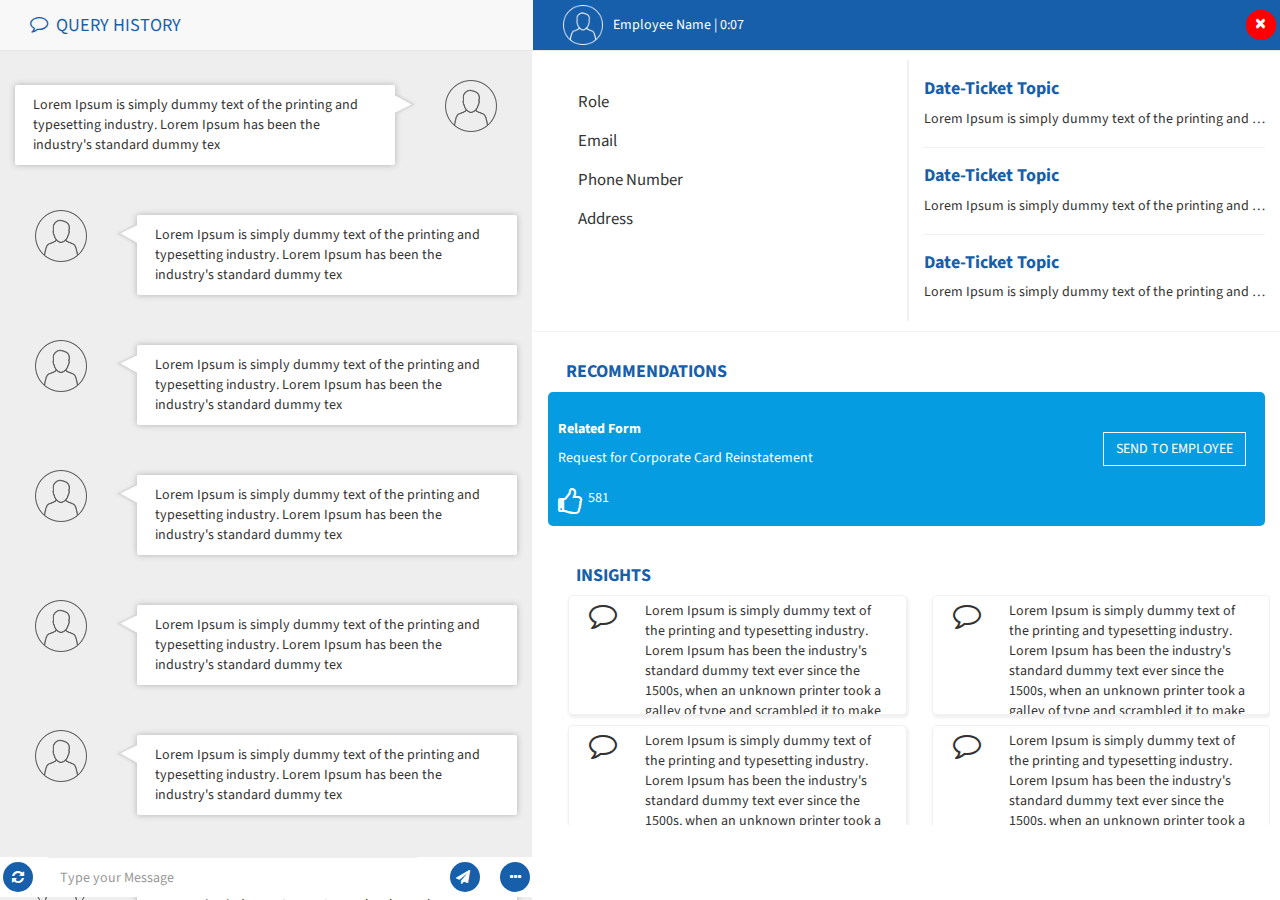
==== f1studioz/index.html @ 7c87649b "Update index.html" ====
<!DOCTYPE html>
<html>
<head>
    <title>f1studioz</title>
    <meta charset="utf-8">
    <meta name="viewport" content="width=device-width, initial-scale=1.0">
    <link rel="stylesheet" href="css/bootstrap.min.css">
    <link rel="stylesheet" href="css/main.css">
    <link href='https://fonts.googleapis.com/css?family=Source+Sans+Pro' rel='stylesheet' type='text/css'>
    <link rel="stylesheet" href="css/tooltipster.css">
    <link href="https://maxcdn.bootstrapcdn.com/font-awesome/4.2.0/css/font-awesome.min.css" rel="stylesheet" />
     <!--[if lt IE 9]>
        <script src="js/html5shiv.js"></script>
        <script src="js/respond.min.js"></script>
        <![endif]-->
    </head>
    <body>
        <header>
        <div class="container-fluid">
            <div class="row">
            <div class="recommendation-header"> 
                <nav class="navbar navbar-default navbar-fixed-top">
                    <div class="col-sm-5" id="chat-header">
                          <a class="navbar-brand" ><i class="fa fa-comment-o"></i> &nbsp; QUERY HISTORY</a>
                    </div>
                    <div class="col-sm-7 navbar-color">
                    <div class="navbar-header">
                        
                        <span class="sr-only">Toggle navigation</span>
                        <span class="close">&times;</span>
                    
                        <a class="navbar-brand" href='#'><img src='images/Drawing.png' class="img-responsive" alt=''>Employee Name | 0:07</a>
                    </div>
                     <div class="collapse navbar-collapse">
                    <ul class="nav navbar-nav navbar-right">
                        <li class="close">&times;</li>
                    </ul>
                    </div>
                    </div>    
                </nav>        
            </div>
            </div>
            </div> 
        </header>
        <section>
            <ul class="nav nav-tabs" id="nav">
                <li class="active"><a data-toggle="tab" href="#home">CHAT</a></li>
                <li><a data-toggle="tab" href="#menu1">RECOMMENDATION</a></li>
            </ul>

<div id='tabs' class="tab-content">
<div class="container-fluid">    
    <div class="row">
 <!-- ===================================================== CHAT SECTION ====================================================--> 

          <div id="home" class=" col-sm-5 tab-pane fade in active">
            <div class="row" id='chat'>
                <div class="col-xs-12">
                    <div class="row chat-bubble">
                    <div class="col-xs-8 col-sm-9 col-md-10">
                       <div class="bubble you">
Lorem Ipsum is simply dummy text of the printing and typesetting industry. Lorem Ipsum has been the industry's standard dummy tex</div>
                    </div>
                      <div class="col-xs-4 col-sm-3 col-md-2">
                        <img src="images/chat-user.png" class="img-responsive" alt=''>
                    </div>    
                    </div>    
                </div>
                <div class="col-xs-12">
                     <div class="row chat-bubble">
                      <div class="col-xs-4 col-sm-3 col-md-2">
                   <img src="images/chat-user.png" class="img-responsive" alt=''>
                    </div>     
                    <div class="col-xs-8 col-sm-9 col-md-10">
                        <div class="bubble me">Lorem Ipsum is simply dummy text of the printing and typesetting industry. Lorem Ipsum has been the industry's standard dummy tex</div>
                    </div>
                  
                    </div>
                </div>
                  <div class="col-xs-12">
                     <div class="row chat-bubble">
                      <div class="col-xs-4 col-sm-3 col-md-2">
                   <img src="images/chat-user.png" class="img-responsive" alt=''>
                    </div>     
                    <div class="col-xs-8 col-sm-9 col-md-10">
                        <div class="bubble me">Lorem Ipsum is simply dummy text of the printing and typesetting industry. Lorem Ipsum has been the industry's standard dummy tex</div>
                    </div>
                  
                    </div>
                </div>
                        <div class="col-xs-12">
                     <div class="row chat-bubble">
                      <div class="col-xs-4 col-sm-3 col-md-2">
                   <img src="images/chat-user.png" class="img-responsive" alt=''>
                    </div>     
                    <div class="col-xs-8 col-sm-9 col-md-10">
                        <div class="bubble me">Lorem Ipsum is simply dummy text of the printing and typesetting industry. Lorem Ipsum has been the industry's standard dummy tex</div>
                    </div>
                  
                    </div>
                </div>
                  <div class="col-xs-12">
                     <div class="row chat-bubble">
                      <div class="col-xs-4 col-sm-3 col-md-2">
                   <img src="images/chat-user.png" class="img-responsive" alt=''>
                    </div>     
                    <div class="col-xs-8 col-sm-9 col-md-10">
                        <div class="bubble me">Lorem Ipsum is simply dummy text of the printing and typesetting industry. Lorem Ipsum has been the industry's standard dummy tex</div>
                    </div>
                  
                    </div>
                </div>
                        <div class="col-xs-12">
                     <div class="row chat-bubble">
                      <div class="col-xs-4 col-sm-3 col-md-2">
                   <img src="images/chat-user.png" class="img-responsive" alt=''>
                    </div>     
                    <div class="col-xs-8 col-sm-9 col-md-10">
                        <div class="bubble me">Lorem Ipsum is simply dummy text of the printing and typesetting industry. Lorem Ipsum has been the industry's standard dummy tex</div>
                    </div>
                  
                    </div>
                </div>
                        <div class="col-xs-12">
                     <div class="row chat-bubble">
                      <div class="col-xs-4 col-sm-3 col-md-2">
                   <img src="images/chat-user.png" class="img-responsive" alt=''>
                    </div>     
                    <div class="col-xs-8 col-sm-9 col-md-10">
                        <div class="bubble me">Lorem Ipsum is simply dummy text of the printing and typesetting industry. Lorem Ipsum has been the industry's standard dummy tex</div>
                    </div>
                  
                    </div>
                </div>
                        <div class="col-xs-12">
                     <div class="row chat-bubble">
                      <div class="col-xs-4 col-sm-3 col-md-2">
                   <img src="images/chat-user.png" class="img-responsive" alt=''>
                    </div>     
                    <div class="col-xs-8 col-sm-9 col-md-10">
                        <div class="bubble me">Lorem Ipsum is simply dummy text of the printing and typesetting industry. Lorem Ipsum has been the industry's standard dummy tex</div>
                    </div>
                  
                    </div>
                </div>
                <div class="col-xs-12">
                  <div class="row interact-section">
                    <div class="col-xs-1 round-btn">
                        <a href='#'><i class="fa fa-refresh"></i></a>  
                    </div> 
                      <form id='message'>
                    <div class="col-xs-8 col-sm-8 col-md-9">
                        
                           
                            <input type="text" class='form-control' placeholder='Type your Message'>
                                
                         
                    </div>  
                    <div class="col-xs-1 ">
                        <button type="submit" class="round-btn"><i class="fa fa-send"></i></button>  
                    </div> 
                     </form>      
                    <div class="col-xs-1 round-btn option">
                        <a href='#' class="tooltip"><i class="fa fa-ellipsis-h"></i></a>  <i class="fa fa-ellipsis-h"></i>
                    </div>   
                  </div>
                </div>      
            </div>
          </div>
<!-- ======================================================== CHAT SECTION ENDS ===============================================-->   

<!-- ======================================================== DATA SECTION BEGINS ===============================================-->     
        <div id="menu1" class="col-sm-7 tab-pane fade ">
            <div  id='recommendation'>
 <!-- ======================================================== RECOMMENDATION TOP BEGINS ===============================================-->         
                <div class="row first-section">
                  <div class="col-sm-6 detail-section">
                    <ul>
                        <li>Role</li>
                        <li>Email</li>
                        <li>Phone Number</li>
                        <li>Address</li>
                    </ul>
                  </div>
                  <div class="col-sm-6 ticket-section">
                      <div class="ticket">
                          <h4>Date-Ticket Topic</h4>
                          <p>Lorem Ipsum is simply dummy text of the printing and typesetting industry. </p>
                      </div>
                      <div class="ticket">
                          <h4>Date-Ticket Topic</h4>
                          <p>Lorem Ipsum is simply dummy text of the printing and typesetting industry. </p>
                      </div>
                      <div class="ticket">
                          <h4>Date-Ticket Topic</h4>
                          <p>Lorem Ipsum is simply dummy text of the printing and typesetting industry. </p>
                      </div>
                   </div>
                </div> 
 <!-- ======================================================== RECOMMENDATION TOP ENDS ===============================================--> 
          
 <!-- ======================================================== RECOMMENDATION BODY BEGINS ===============================================-->             
                <h4 class="heading"><span class="glyphicon glyphicon-list-alt"></span> RECOMMENDATIONS</h4> 
                <div class='recommendation-main'> 
                  <div class="row">

                    <div class="col-sm-6 detail-box">
                            <h5>Related Form</h5>
                            <p>Request for Corporate Card Reinstatement</p>
                    </div>  
                    <div class="col-sm-3 col-sm-offset-1 col-md-offset-3">
                        <button type="button" class="btn btn-default btn-style">SEND TO EMPLOYEE</button>  
                    </div>    
                </div>
                <div class="row">
                    <div class="col-xs-6 col-sm-2">
                        <i class="fa fa-thumbs-o-up fa-2x"></i><span>&nbsp; 581</span>   
                    </div>      
                </div>  
               </div>
 <!-- ======================================================== RECOMMENDATION BODY ENDS ===============================================-->  
          
 <!-- ======================================================== INSIGHTS BEGIN ===============================================-->         
        <div class="insights">
              <h4 class="heading"><span class='glyphicon glyphicon-search'></span> INSIGHTS</h4>
              <div class="row scrollable-pane">
                <div class="col-sm-6 insight-box">
                    <div class="row">   
                     <div class="col-xs-2">    
                  <i class="fa fa-comment-o fa-2x"></i>
                     </div>      
                     <div class="col-xs-10">      
                  <p>Lorem Ipsum is simply dummy text of the printing and typesetting industry. Lorem Ipsum has been the industry's standard dummy text ever since the 1500s, when an unknown printer took a galley of type and scrambled it to make a type specimen book. It has survived not only five centuries, but also the leap into electronic typesetting, remaining essentially unchanged.</p> 
                     </div>      
                    </div>     
                </div>
                   <div class="col-sm-6 insight-box">
                    <div class="row">   
                     <div class="col-xs-2">    
                  <i class="fa fa-comment-o fa-2x"></i>
                     </div>      
                     <div class="col-xs-10">      
                  <p>Lorem Ipsum is simply dummy text of the printing and typesetting industry. Lorem Ipsum has been the industry's standard dummy text ever since the 1500s, when an unknown printer took a galley of type and scrambled it to make a type specimen book. It has survived not only five centuries, but also the leap into electronic typesetting, remaining essentially unchanged.</p> 
                     </div>      
                    </div>     
                </div>
                   <div class="col-sm-6 insight-box">
                    <div class="row">   
                     <div class="col-xs-2">    
                  <i class="fa fa-comment-o fa-2x"></i>
                     </div>      
                     <div class="col-xs-10">      
                  <p>Lorem Ipsum is simply dummy text of the printing and typesetting industry. Lorem Ipsum has been the industry's standard dummy text ever since the 1500s, when an unknown printer took a galley of type and scrambled it to make a type specimen book. It has survived not only five centuries, but also the leap into electronic typesetting, remaining essentially unchanged.</p> 
                     </div>      
                    </div>     
                </div>
                   <div class="col-sm-6 insight-box">
                    <div class="row">   
                     <div class="col-xs-2">    
                  <i class="fa fa-comment-o fa-2x"></i>
                     </div>      
                     <div class="col-xs-10">      
                  <p>Lorem Ipsum is simply dummy text of the printing and typesetting industry. Lorem Ipsum has been the industry's standard dummy text ever since the 1500s, when an unknown printer took a galley of type and scrambled it to make a type specimen book. It has survived not only five centuries, but also the leap into electronic typesetting, remaining essentially unchanged.</p> 
                     </div>      
                    </div>     
                </div>  
              </div>
        </div>
<!-- ======================================================== INSIGHTS ENDS ===============================================-->          
        </div>   
  </div>
            
<!-- ======================================================== DATA SECTION ENDS ===============================================-->     
</div>
    </div>
            </div>
        </section>

            
        
    <script src="js/jquery.min.js"></script>
    <script src="js/bootstrap.min.js"></script>    
    <script src="js/main.js"></script>
    <script src="js/jquery.tooltipster.js"></script>
    <script>
        $(document).ready(function() {
            $('.tooltip').tooltipster({
               content: $('<ul class="tooltip-content"><li><a href="#">Export Transcript</a></li><li><a href="#">Close Ticket</a></li></ul>'),
                contentAsHTML: true,
                trigger:'click',
                interactive:true
            });
        });
    </script>
    </body>
</html>
---- f1studioz/css/main.css ----
body{        
font-family: 'Source Sans Pro', sans-serif;   
overflow-x: hidden;
}

h4{
color:#175fab;
}
.recommendation-header .navbar-default{ 
    
border-radius: 0px;       
}
.recommendation-header .navbar-color{
background: #175fab;
color:#fff;    
}
.recommendation-header .navbar-default .navbar-brand img{
width:40px;
float: left; 
margin-right:10px;
margin-top:-10px;
}
.recommendation-header .navbar-default .navbar-brand{
color: #fff;
font-size: 1em;    
}
.recommendation-header  .close{
text-align: center;
background: #fe0002;
padding: 0px;   
width: 30px;
opacity: 1;    
color: #fff;    
height: 30px;    
border-radius:180px;
position: absolute;
right:4px;
margin-top: 10px;
padding-top: 3px;    
}
.recommendation-header .navbar-header button{
margin:-10px 0px;
border: none;
}
#chat-header .navbar-brand{
display: none;
}
.nav-tabs li{
width:50%;
text-align: center;    
}
.tab-pane{
padding-top:80px;    
overflow-y: auto;
}
#nav{
margin-top:50px;  
background: #fdfdfd;    
position: fixed;   
width:100%;    
z-index: 100;
opacity: 1;    
}
#nav a{
border: none;
color:#2d2d2d;    
}
#nav .active a{
color:#175fab;    
border-bottom: 3px solid #175fab;
}
#recommendation ul{
margin-top: -40px;
padding: 0px;    
}
#recommendation ul li{
display: block;
margin-top: 5px;
}
#recommendation .ticket-section{
  
border-bottom: 1px solid #f1f1f1;
padding: 1px 15px;
margin-top:30px;    
margin-bottom:10px;    
}
#recommendation .ticket{
max-height: 100px;
max-width: 100%;    
overflow: hidden;  
padding:8px 0px;      

border-bottom: 1px solid #f1f1f1;    
}
#recommendation .ticket:last-child{
border-bottom: none;
}
#recommendation .ticket p{
white-space: nowrap;
overflow: hidden;    
text-overflow: ellipsis;
}

#recommendation .ticket h4{
color:#175fab;
font-weight: bolder;
}
#recommendation h4.heading{
font-weight: bolder;
margin-top:30px;    
}
#recommendation .recommendation-main{
background: #059ce1;
border-radius: 5px;
color:#fff;    
padding:10px;    
}
#recommendation .recommendation-main .row{
    margin-top:10px;}
#recommendation .recommendation-main h5{
font-weight: bolder;
}
#recommendation .recommendation-main .btn-style{
background: none;
border:1px solid #fff;    
color:#fff;
border-radius: 0px;    
}
#recommendation .recommendation-main .btn-style:hover{
background: #fff;
color:#059ce1;    
}
i{
float: left;
}
#recommendation .insights{
padding:10px;   
}
#recommendation .insights .scrollable-pane{
overflow-y: auto;
max-height: 230px;    
}
#recommendation .insights .insight-box .row{
border-radius:5px;
border: 1px solid #f1f1f1;    
box-shadow: 1px 2px 3px 1px #f0f0f0;    
max-height: 120px;    
min-height: 120px;   
height: 120px;    
margin-bottom: 10px;   
margin-left: 10px;    
overflow:hidden;     
}
#recommendation .insights .insight-box p,#recommendation .insights .insight-box i{
margin:5px;
}
#recommendation .insights .insight-box p.hidden{
white-space: nowrap;    
text-overflow: ellipsis;    
}  

/*******************************************CHAT SECTION BEGINS *****************************************/
#chat{
background: #eee;
position: fixed;
width: 100%;    
overflow    : auto;    
padding-top: 30px;    
}
#chat .interact-section{
position: fixed;
bottom:3px;        
background: #fff; 
width: 100%;
}
#chat .interact-section .round-btn{
  height:30px;
    width:30px;
border-radius:120px;
background: #175fab;    
margin-left:3px;
margin-top:5px;    
}
#chat .interact-section .round-btn a i{
margin-left:-6px;
margin-top:8px;    
color: #fff;    
}
#chat .interact-section .form-control{
margin: 0px;
border-radius:0px;
border: none;   
padding-top: 13px;       
}
#chat button{
border: none;
color: #fff;    
}
#chat i{
color:#fff;
}
.option{
left:20px;    
}
.fa-ellipsis-h{
margin-top: 8px;
margin-left:-5px;    
}
/******************************************************Tool Tip***************************************/
.tooltip-content li{
background: #175fab;
padding:5px 3px;
text-align: center;    
margin-top:3px;    
}
.tooltip-content li a{
color:#fff;
}
.tooltip-content li:hover{
background: #fff;
border: 1px solid #175fab;
}
.tooltip-content li a:hover{
color: #175fab;  
text-decoration: none;    
}

/*****************************************************Bubble********************************************/
.chat-bubble:first-of-type{
padding:20px;    
}
.bubble{
    background-color: #fff;
    border-radius: 2px;
    box-shadow: 0 0 6px #B2B2B2;
    display: inline-block;
    padding: 10px 18px;
    position: relative;
    vertical-align: top;
    width: 100%;
}

.bubble::before {
    background-color: #fff;
    content: "\00a0";
    display: block;
    height: 16px;
    position: absolute;
    top: 11px;
    transform:             rotate( 29deg ) skew( -35deg );
        -moz-transform:    rotate( 29deg ) skew( -35deg );
        -ms-transform:     rotate( 29deg ) skew( -35deg );
        -o-transform:      rotate( 29deg ) skew( -35deg );
        -webkit-transform: rotate( 29deg ) skew( -35deg );
    width:  20px;
}

.me {
    float: left;   
    margin: 5px 45px 5px 20px;         
}

.me::before {
    box-shadow: -2px 2px 2px 0 rgba( 178, 178, 178, .4 );
    left: -9px;           
}

.you {
    float: right;    
    margin: 5px 20px 5px 45px;         
}

.you::before {
    box-shadow: 2px -2px 2px 0 rgba( 178, 178, 178, .4 );
    right: -9px;    
}




@media(min-width:740px){
    #recommendation  .first-section{
    border-bottom: 1px solid #f1f1f1;
    }
    #recommendation .detail-section{
    padding-top:30px;     
    }
    #recommendation .ticket-section{
    border-top: none;
    border-bottom: none;    
    border-left: 2px solid #f1f1f1;
    }
    #recommendation .recommendation-main .btn-style{
    margin-top: 20px;
    margin-left: 0px;    
    }
    #recommendation ul{
    margin-top: 30px;
    margin-left: 30px;  
    }
    #recommendation ul li{
    font-size:1.2em;    
margin-top: 15px;
}
  #tabs{
    margin-top:30px;
    }
    #chat-header .navbar-brand{
        display: block;
        color:#175fab;
font-size: 1.3em;    
}
    #chat, #chat .interact-section{
width: 41.6%;    
}
  
}
---- f1studioz/css/tooltipster.css ----
/* This is the default Tooltipster theme (feel free to modify or duplicate and create multiple themes!): */
.tooltipster-default {
	border-radius: 5px; 
	border: 1px solid #eee;
	background: #fff;
	color: #fff;
    box-shadow: 1px 1px 2px 1px #aaa;
}
.tooltip-content{
display: block;
padding: 0px;  
    
}
.tooltip-content li{
display: block;
}
/* Use this next selector to style things like font-size and line-height: */
.tooltipster-default .tooltipster-content {
	font-family: Arial, sans-serif;
	font-size: 14px;
	line-height: 16px;
	padding: 8px 10px;
	overflow: hidden;
}

/* This next selector defines the color of the border on the outside of the arrow. This will automatically match the color and size of the border set on the main tooltip styles. Set display: none; if you would like a border around the tooltip but no border around the arrow */
.tooltipster-default .tooltipster-arrow .tooltipster-arrow-border {
	/* border-color: ... !important; */
}


/* If you're using the icon option, use this next selector to style them */
.tooltipster-icon {
	cursor: help;
	margin-left: 4px;
}








/* This is the base styling required to make all Tooltipsters work */
.tooltipster-base {
	padding: 0;
	font-size: 0;
	line-height: 0;
	position: absolute;
	left: 0;
	top: 0;
	z-index: 9999999;
	pointer-events: none;
	width: auto;
	overflow: visible;
}
.tooltipster-base .tooltipster-content {
	overflow: hidden;
}


/* These next classes handle the styles for the little arrow attached to the tooltip. By default, the arrow will inherit the same colors and border as what is set on the main tooltip itself. */
.tooltipster-arrow {
	display: block;
	text-align: center;
	width: 100%;
	height: 100%;
	position: absolute;
	top: 0;
	left: 0;
	z-index: -1;
}
.tooltipster-arrow span, .tooltipster-arrow-border {
	display: block;
	width: 0; 
	height: 0;
	position: absolute;
}
.tooltipster-arrow-top span, .tooltipster-arrow-top-right span, .tooltipster-arrow-top-left span {
	border-left: 8px solid transparent !important;
	border-right: 8px solid transparent !important;
	border-top: 8px solid;
	bottom: -7px;
}
.tooltipster-arrow-top .tooltipster-arrow-border, .tooltipster-arrow-top-right .tooltipster-arrow-border, .tooltipster-arrow-top-left .tooltipster-arrow-border {
	border-left: 9px solid transparent !important;
	border-right: 9px solid transparent !important;
	border-top: 9px solid;
	bottom: -7px;
}

.tooltipster-arrow-bottom span, .tooltipster-arrow-bottom-right span, .tooltipster-arrow-bottom-left span {
	border-left: 8px solid transparent !important;
	border-right: 8px solid transparent !important;
	border-bottom: 8px solid;
	top: -7px;
}
.tooltipster-arrow-bottom .tooltipster-arrow-border, .tooltipster-arrow-bottom-right .tooltipster-arrow-border, .tooltipster-arrow-bottom-left .tooltipster-arrow-border {
	border-left: 9px solid transparent !important;
	border-right: 9px solid transparent !important;
	border-bottom: 9px solid;
	top: -7px;
}
.tooltipster-arrow-top span, .tooltipster-arrow-top .tooltipster-arrow-border, .tooltipster-arrow-bottom span, .tooltipster-arrow-bottom .tooltipster-arrow-border {
	left: 0;
	right: 0;
	margin: 0 auto;
}
.tooltipster-arrow-top-left span, .tooltipster-arrow-bottom-left span {
	left: 6px;
}
.tooltipster-arrow-top-left .tooltipster-arrow-border, .tooltipster-arrow-bottom-left .tooltipster-arrow-border {
	left: 5px;
}
.tooltipster-arrow-top-right span,  .tooltipster-arrow-bottom-right span {
	right: 6px;
}
.tooltipster-arrow-top-right .tooltipster-arrow-border, .tooltipster-arrow-bottom-right .tooltipster-arrow-border {
	right: 5px;
}
.tooltipster-arrow-left span, .tooltipster-arrow-left .tooltipster-arrow-border {
	border-top: 8px solid transparent !important;
	border-bottom: 8px solid transparent !important; 
	border-left: 8px solid;
	top: 50%;
	margin-top: -7px;
	right: -7px;
}
.tooltipster-arrow-left .tooltipster-arrow-border {
	border-top: 9px solid transparent !important;
	border-bottom: 9px solid transparent !important; 
	border-left: 9px solid;
	margin-top: -8px;
}
.tooltipster-arrow-right span, .tooltipster-arrow-right .tooltipster-arrow-border {
	border-top: 8px solid transparent !important;
	border-bottom: 8px solid transparent !important; 
	border-right: 8px solid;
	top: 50%;
	margin-top: -7px;
	left: -7px;
}
.tooltipster-arrow-right .tooltipster-arrow-border {
	border-top: 9px solid transparent !important;
	border-bottom: 9px solid transparent !important; 
	border-right: 9px solid;
	margin-top: -8px;
}


/* Some CSS magic for the awesome animations - feel free to make your own custom animations and reference it in your Tooltipster settings! */

.tooltipster-fade {
	opacity: 0;
	-webkit-transition-property: opacity;
	-moz-transition-property: opacity;
	-o-transition-property: opacity;
	-ms-transition-property: opacity;
	transition-property: opacity;
}
.tooltipster-fade-show {
	opacity: 1;
}

.tooltipster-grow {
	-webkit-transform: scale(0,0);
	-moz-transform: scale(0,0);
	-o-transform: scale(0,0);
	-ms-transform: scale(0,0);
	transform: scale(0,0);
	-webkit-transition-property: -webkit-transform;
	-moz-transition-property: -moz-transform;
	-o-transition-property: -o-transform;
	-ms-transition-property: -ms-transform;
	transition-property: transform;
	-webkit-backface-visibility: hidden;
}
.tooltipster-grow-show {
	-webkit-transform: scale(1,1);
	-moz-transform: scale(1,1);
	-o-transform: scale(1,1);
	-ms-transform: scale(1,1);
	transform: scale(1,1);
	-webkit-transition-timing-function: cubic-bezier(0.175, 0.885, 0.320, 1);
	-webkit-transition-timing-function: cubic-bezier(0.175, 0.885, 0.320, 1.15); 
	-moz-transition-timing-function: cubic-bezier(0.175, 0.885, 0.320, 1.15); 
	-ms-transition-timing-function: cubic-bezier(0.175, 0.885, 0.320, 1.15); 
	-o-transition-timing-function: cubic-bezier(0.175, 0.885, 0.320, 1.15); 
	transition-timing-function: cubic-bezier(0.175, 0.885, 0.320, 1.15);
}

.tooltipster-swing {
	opacity: 0;
	-webkit-transform: rotateZ(4deg);
	-moz-transform: rotateZ(4deg);
	-o-transform: rotateZ(4deg);
	-ms-transform: rotateZ(4deg);
	transform: rotateZ(4deg);
	-webkit-transition-property: -webkit-transform, opacity;
	-moz-transition-property: -moz-transform;
	-o-transition-property: -o-transform;
	-ms-transition-property: -ms-transform;
	transition-property: transform;
}
.tooltipster-swing-show {
	opacity: 1;
	-webkit-transform: rotateZ(0deg);
	-moz-transform: rotateZ(0deg);
	-o-transform: rotateZ(0deg);
	-ms-transform: rotateZ(0deg);
	transform: rotateZ(0deg);
	-webkit-transition-timing-function: cubic-bezier(0.230, 0.635, 0.495, 1);
	-webkit-transition-timing-function: cubic-bezier(0.230, 0.635, 0.495, 2.4); 
	-moz-transition-timing-function: cubic-bezier(0.230, 0.635, 0.495, 2.4); 
	-ms-transition-timing-function: cubic-bezier(0.230, 0.635, 0.495, 2.4); 
	-o-transition-timing-function: cubic-bezier(0.230, 0.635, 0.495, 2.4); 
	transition-timing-function: cubic-bezier(0.230, 0.635, 0.495, 2.4);
}

.tooltipster-fall {
	top: 0;
	-webkit-transition-property: top;
	-moz-transition-property: top;
	-o-transition-property: top;
	-ms-transition-property: top;
	transition-property: top;
	-webkit-transition-timing-function: cubic-bezier(0.175, 0.885, 0.320, 1);
	-webkit-transition-timing-function: cubic-bezier(0.175, 0.885, 0.320, 1.15); 
	-moz-transition-timing-function: cubic-bezier(0.175, 0.885, 0.320, 1.15); 
	-ms-transition-timing-function: cubic-bezier(0.175, 0.885, 0.320, 1.15); 
	-o-transition-timing-function: cubic-bezier(0.175, 0.885, 0.320, 1.15); 
	transition-timing-function: cubic-bezier(0.175, 0.885, 0.320, 1.15); 
}
.tooltipster-fall-show {
}
.tooltipster-fall.tooltipster-dying {
	-webkit-transition-property: all;
	-moz-transition-property: all;
	-o-transition-property: all;
	-ms-transition-property: all;
	transition-property: all;
	top: 0px !important;
	opacity: 0;
}

.tooltipster-slide {
	left: -40px;
	-webkit-transition-property: left;
	-moz-transition-property: left;
	-o-transition-property: left;
	-ms-transition-property: left;
	transition-property: left;
	-webkit-transition-timing-function: cubic-bezier(0.175, 0.885, 0.320, 1);
	-webkit-transition-timing-function: cubic-bezier(0.175, 0.885, 0.320, 1.15); 
	-moz-transition-timing-function: cubic-bezier(0.175, 0.885, 0.320, 1.15); 
	-ms-transition-timing-function: cubic-bezier(0.175, 0.885, 0.320, 1.15); 
	-o-transition-timing-function: cubic-bezier(0.175, 0.885, 0.320, 1.15); 
	transition-timing-function: cubic-bezier(0.175, 0.885, 0.320, 1.15);
}
.tooltipster-slide.tooltipster-slide-show {
}
.tooltipster-slide.tooltipster-dying {
	-webkit-transition-property: all;
	-moz-transition-property: all;
	-o-transition-property: all;
	-ms-transition-property: all;
	transition-property: all;
	left: 0px !important;
	opacity: 0;
}


/* CSS transition for when contenting is changing in a tooltip that is still open. The only properties that will NOT transition are: width, height, top, and left */
.tooltipster-content-changing {
	opacity: 0.5;
	-webkit-transform: scale(1.1, 1.1);
	-moz-transform: scale(1.1, 1.1);
	-o-transform: scale(1.1, 1.1);
	-ms-transform: scale(1.1, 1.1);
	transform: scale(1.1, 1.1);
}
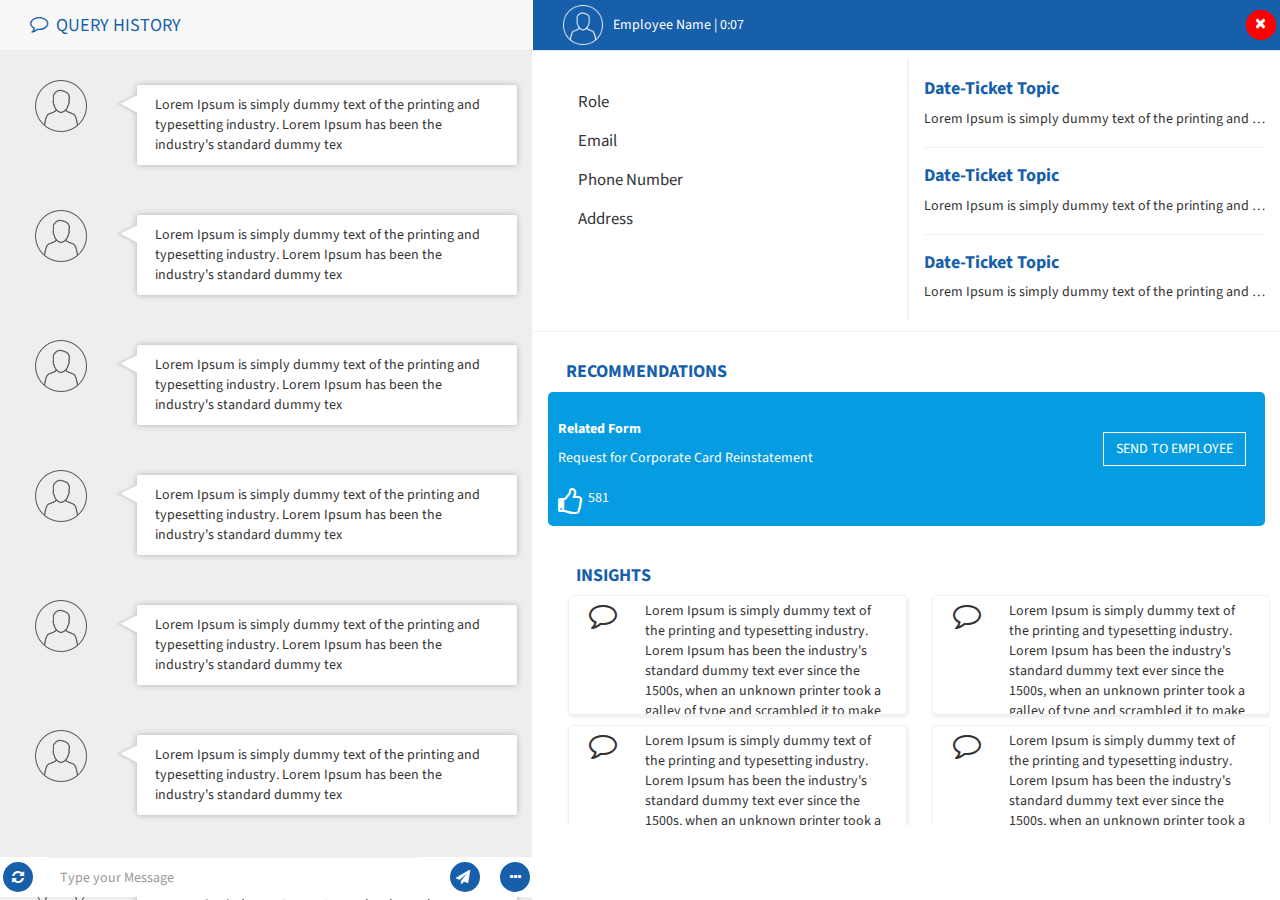
==== commit b28cdee2: "Add files via upload" ====
--- a/f1studioz/index.html
+++ b/f1studioz/index.html
@@ -48,91 +48,96 @@
                 <li><a data-toggle="tab" href="#menu1">RECOMMENDATION</a></li>
             </ul>
 
-<div id='tabs' class="tab-content">
+<div id='tabs' class="tab-content" ng-app='chatlist'>
 <div class="container-fluid">    
     <div class="row">
  <!-- ===================================================== CHAT SECTION ====================================================--> 
 
           <div id="home" class=" col-sm-5 tab-pane fade in active">
-            <div class="row" id='chat'>
+            <div class="row" id='chat' ng-controller="mcon" >
+             
                 <div class="col-xs-12">
-                    <div class="row chat-bubble">
+                     <div class="row chat-bubble">
+                      <div class="col-xs-4 col-sm-3 col-md-2">
+                   <img src="images/chat-user.png" class="img-responsive" alt=''>
+                    </div>     
+                    <div class="col-xs-8 col-sm-9 col-md-10">
+                        <div class="bubble me">Lorem Ipsum is simply dummy text of the printing and typesetting industry. Lorem Ipsum has been the industry's standard dummy tex</div>
+                    </div>
+                  
+                    </div>
+                </div> 
+                   <div class="col-xs-12"  ng-repeat="x in products" >
+                    <div class="row chat-bubble" >
                     <div class="col-xs-8 col-sm-9 col-md-10">
                        <div class="bubble you">
-Lorem Ipsum is simply dummy text of the printing and typesetting industry. Lorem Ipsum has been the industry's standard dummy tex</div>
+ {{x}}</div>
                     </div>
                       <div class="col-xs-4 col-sm-3 col-md-2">
                         <img src="images/chat-user.png" class="img-responsive" alt=''>
                     </div>    
                     </div>    
-                </div>
-                <div class="col-xs-12">
-                     <div class="row chat-bubble">
-                      <div class="col-xs-4 col-sm-3 col-md-2">
-                   <img src="images/chat-user.png" class="img-responsive" alt=''>
-                    </div>     
-                    <div class="col-xs-8 col-sm-9 col-md-10">
-                        <div class="bubble me">Lorem Ipsum is simply dummy text of the printing and typesetting industry. Lorem Ipsum has been the industry's standard dummy tex</div>
-                    </div>
-                  
-                    </div>
-                </div>
-                  <div class="col-xs-12">
-                     <div class="row chat-bubble">
-                      <div class="col-xs-4 col-sm-3 col-md-2">
-                   <img src="images/chat-user.png" class="img-responsive" alt=''>
-                    </div>     
-                    <div class="col-xs-8 col-sm-9 col-md-10">
-                        <div class="bubble me">Lorem Ipsum is simply dummy text of the printing and typesetting industry. Lorem Ipsum has been the industry's standard dummy tex</div>
-                    </div>
-                  
-                    </div>
-                </div>
-                        <div class="col-xs-12">
-                     <div class="row chat-bubble">
-                      <div class="col-xs-4 col-sm-3 col-md-2">
-                   <img src="images/chat-user.png" class="img-responsive" alt=''>
-                    </div>     
-                    <div class="col-xs-8 col-sm-9 col-md-10">
-                        <div class="bubble me">Lorem Ipsum is simply dummy text of the printing and typesetting industry. Lorem Ipsum has been the industry's standard dummy tex</div>
-                    </div>
-                  
-                    </div>
-                </div>
-                  <div class="col-xs-12">
-                     <div class="row chat-bubble">
-                      <div class="col-xs-4 col-sm-3 col-md-2">
-                   <img src="images/chat-user.png" class="img-responsive" alt=''>
-                    </div>     
-                    <div class="col-xs-8 col-sm-9 col-md-10">
-                        <div class="bubble me">Lorem Ipsum is simply dummy text of the printing and typesetting industry. Lorem Ipsum has been the industry's standard dummy tex</div>
-                    </div>
-                  
-                    </div>
-                </div>
-                        <div class="col-xs-12">
-                     <div class="row chat-bubble">
-                      <div class="col-xs-4 col-sm-3 col-md-2">
-                   <img src="images/chat-user.png" class="img-responsive" alt=''>
-                    </div>     
-                    <div class="col-xs-8 col-sm-9 col-md-10">
-                        <div class="bubble me">Lorem Ipsum is simply dummy text of the printing and typesetting industry. Lorem Ipsum has been the industry's standard dummy tex</div>
-                    </div>
-                  
-                    </div>
-                </div>
-                        <div class="col-xs-12">
-                     <div class="row chat-bubble">
-                      <div class="col-xs-4 col-sm-3 col-md-2">
-                   <img src="images/chat-user.png" class="img-responsive" alt=''>
-                    </div>     
-                    <div class="col-xs-8 col-sm-9 col-md-10">
-                        <div class="bubble me">Lorem Ipsum is simply dummy text of the printing and typesetting industry. Lorem Ipsum has been the industry's standard dummy tex</div>
-                    </div>
-                  
-                    </div>
-                </div>
-                        <div class="col-xs-12">
+                </div><div class="col-xs-12">
+                     <div class="row chat-bubble">
+                      <div class="col-xs-4 col-sm-3 col-md-2">
+                   <img src="images/chat-user.png" class="img-responsive" alt=''>
+                    </div>     
+                    <div class="col-xs-8 col-sm-9 col-md-10">
+                        <div class="bubble me">Lorem Ipsum is simply dummy text of the printing and typesetting industry. Lorem Ipsum has been the industry's standard dummy tex</div>
+                    </div>
+                  
+                    </div>
+                </div> <div class="col-xs-12">
+                     <div class="row chat-bubble">
+                      <div class="col-xs-4 col-sm-3 col-md-2">
+                   <img src="images/chat-user.png" class="img-responsive" alt=''>
+                    </div>     
+                    <div class="col-xs-8 col-sm-9 col-md-10">
+                        <div class="bubble me">Lorem Ipsum is simply dummy text of the printing and typesetting industry. Lorem Ipsum has been the industry's standard dummy tex</div>
+                    </div>
+                  
+                    </div>
+                </div> <div class="col-xs-12">
+                     <div class="row chat-bubble">
+                      <div class="col-xs-4 col-sm-3 col-md-2">
+                   <img src="images/chat-user.png" class="img-responsive" alt=''>
+                    </div>     
+                    <div class="col-xs-8 col-sm-9 col-md-10">
+                        <div class="bubble me">Lorem Ipsum is simply dummy text of the printing and typesetting industry. Lorem Ipsum has been the industry's standard dummy tex</div>
+                    </div>
+                  
+                    </div>
+                </div> <div class="col-xs-12">
+                     <div class="row chat-bubble">
+                      <div class="col-xs-4 col-sm-3 col-md-2">
+                   <img src="images/chat-user.png" class="img-responsive" alt=''>
+                    </div>     
+                    <div class="col-xs-8 col-sm-9 col-md-10">
+                        <div class="bubble me">Lorem Ipsum is simply dummy text of the printing and typesetting industry. Lorem Ipsum has been the industry's standard dummy tex</div>
+                    </div>
+                  
+                    </div>
+                </div> <div class="col-xs-12">
+                     <div class="row chat-bubble">
+                      <div class="col-xs-4 col-sm-3 col-md-2">
+                   <img src="images/chat-user.png" class="img-responsive" alt=''>
+                    </div>     
+                    <div class="col-xs-8 col-sm-9 col-md-10">
+                        <div class="bubble me">Lorem Ipsum is simply dummy text of the printing and typesetting industry. Lorem Ipsum has been the industry's standard dummy tex</div>
+                    </div>
+                  
+                    </div>
+                </div> <div class="col-xs-12">
+                     <div class="row chat-bubble">
+                      <div class="col-xs-4 col-sm-3 col-md-2">
+                   <img src="images/chat-user.png" class="img-responsive" alt=''>
+                    </div>     
+                    <div class="col-xs-8 col-sm-9 col-md-10">
+                        <div class="bubble me">Lorem Ipsum is simply dummy text of the printing and typesetting industry. Lorem Ipsum has been the industry's standard dummy tex</div>
+                    </div>
+                  
+                    </div>
+                </div> <div class="col-xs-12">
                      <div class="row chat-bubble">
                       <div class="col-xs-4 col-sm-3 col-md-2">
                    <img src="images/chat-user.png" class="img-responsive" alt=''>
@@ -152,12 +157,12 @@
                     <div class="col-xs-8 col-sm-8 col-md-9">
                         
                            
-                            <input type="text" class='form-control' placeholder='Type your Message'>
+                            <input type="text" id='chat-box' class='form-control' placeholder='Type your Message' ng-model="addMe">
                                 
                          
                     </div>  
                     <div class="col-xs-1 ">
-                        <button type="submit" class="round-btn"><i class="fa fa-send"></i></button>  
+                        <button type="submit" ng-click='add()' class="round-btn"><i class="fa fa-send"></i></button>  
                     </div> 
                      </form>      
                     <div class="col-xs-1 round-btn option">
@@ -279,7 +284,8 @@
             
         
     <script src="js/jquery.min.js"></script>
-    <script src="js/bootstrap.min.js"></script>    
+    <script src="js/bootstrap.min.js"></script>
+    <script src="js/angular.min.js"></script>    
     <script src="js/main.js"></script>
     <script src="js/jquery.tooltipster.js"></script>
     <script>
@@ -293,4 +299,4 @@
         });
     </script>
     </body>
-</html> 
+</html> --- a/f1studioz/css/main.css
+++ b/f1studioz/css/main.css
@@ -164,7 +164,7 @@
 background: #eee;
 position: fixed;
 width: 100%;    
-overflow    : auto;    
+overflow:scroll;    
 padding-top: 30px;    
 }
 #chat .interact-section{
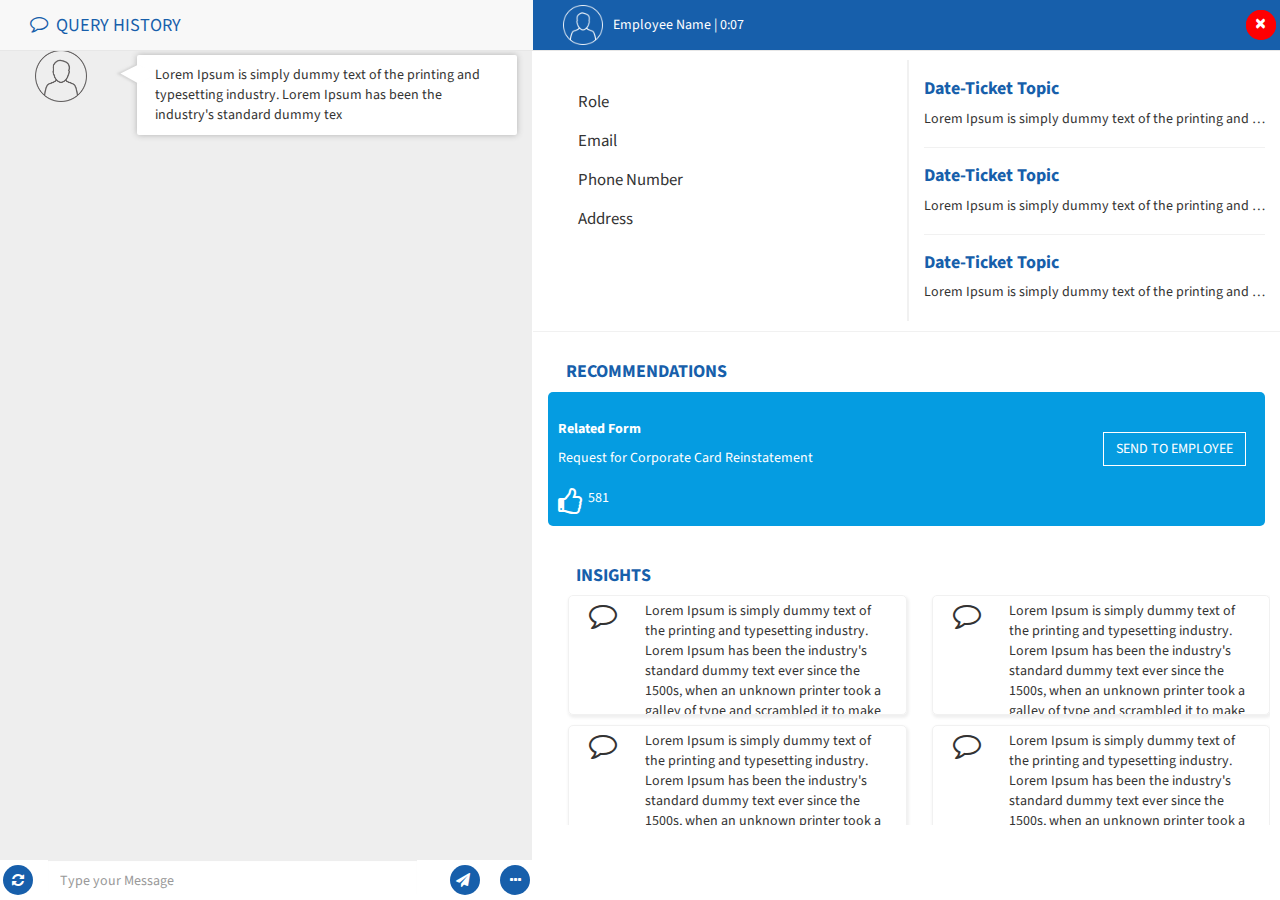
==== commit d1367fd1: "Add files via upload" ====
--- a/f1studioz/index.html
+++ b/f1studioz/index.html
@@ -54,7 +54,8 @@
  <!-- ===================================================== CHAT SECTION ====================================================--> 
 
           <div id="home" class=" col-sm-5 tab-pane fade in active">
-            <div class="row" id='chat' ng-controller="mcon" >
+            <div class="row" id='chat' ng-controller="mcon">
+                <div class="message-section" >
              
                 <div class="col-xs-12">
                      <div class="row chat-bubble">
@@ -67,9 +68,9 @@
                   
                     </div>
                 </div> 
-                   <div class="col-xs-12"  ng-repeat="x in products" >
-                    <div class="row chat-bubble" >
-                    <div class="col-xs-8 col-sm-9 col-md-10">
+                   <div class="col-xs-12" ng-repeat="x in products">
+                    <div class="row chat-bubble">
+                    <div class="col-xs-8 col-sm-9 col-md-10" >
                        <div class="bubble you">
  {{x}}</div>
                     </div>
@@ -77,77 +78,8 @@
                         <img src="images/chat-user.png" class="img-responsive" alt=''>
                     </div>    
                     </div>    
-                </div><div class="col-xs-12">
-                     <div class="row chat-bubble">
-                      <div class="col-xs-4 col-sm-3 col-md-2">
-                   <img src="images/chat-user.png" class="img-responsive" alt=''>
-                    </div>     
-                    <div class="col-xs-8 col-sm-9 col-md-10">
-                        <div class="bubble me">Lorem Ipsum is simply dummy text of the printing and typesetting industry. Lorem Ipsum has been the industry's standard dummy tex</div>
-                    </div>
-                  
-                    </div>
-                </div> <div class="col-xs-12">
-                     <div class="row chat-bubble">
-                      <div class="col-xs-4 col-sm-3 col-md-2">
-                   <img src="images/chat-user.png" class="img-responsive" alt=''>
-                    </div>     
-                    <div class="col-xs-8 col-sm-9 col-md-10">
-                        <div class="bubble me">Lorem Ipsum is simply dummy text of the printing and typesetting industry. Lorem Ipsum has been the industry's standard dummy tex</div>
-                    </div>
-                  
-                    </div>
-                </div> <div class="col-xs-12">
-                     <div class="row chat-bubble">
-                      <div class="col-xs-4 col-sm-3 col-md-2">
-                   <img src="images/chat-user.png" class="img-responsive" alt=''>
-                    </div>     
-                    <div class="col-xs-8 col-sm-9 col-md-10">
-                        <div class="bubble me">Lorem Ipsum is simply dummy text of the printing and typesetting industry. Lorem Ipsum has been the industry's standard dummy tex</div>
-                    </div>
-                  
-                    </div>
-                </div> <div class="col-xs-12">
-                     <div class="row chat-bubble">
-                      <div class="col-xs-4 col-sm-3 col-md-2">
-                   <img src="images/chat-user.png" class="img-responsive" alt=''>
-                    </div>     
-                    <div class="col-xs-8 col-sm-9 col-md-10">
-                        <div class="bubble me">Lorem Ipsum is simply dummy text of the printing and typesetting industry. Lorem Ipsum has been the industry's standard dummy tex</div>
-                    </div>
-                  
-                    </div>
-                </div> <div class="col-xs-12">
-                     <div class="row chat-bubble">
-                      <div class="col-xs-4 col-sm-3 col-md-2">
-                   <img src="images/chat-user.png" class="img-responsive" alt=''>
-                    </div>     
-                    <div class="col-xs-8 col-sm-9 col-md-10">
-                        <div class="bubble me">Lorem Ipsum is simply dummy text of the printing and typesetting industry. Lorem Ipsum has been the industry's standard dummy tex</div>
-                    </div>
-                  
-                    </div>
-                </div> <div class="col-xs-12">
-                     <div class="row chat-bubble">
-                      <div class="col-xs-4 col-sm-3 col-md-2">
-                   <img src="images/chat-user.png" class="img-responsive" alt=''>
-                    </div>     
-                    <div class="col-xs-8 col-sm-9 col-md-10">
-                        <div class="bubble me">Lorem Ipsum is simply dummy text of the printing and typesetting industry. Lorem Ipsum has been the industry's standard dummy tex</div>
-                    </div>
-                  
-                    </div>
-                </div> <div class="col-xs-12">
-                     <div class="row chat-bubble">
-                      <div class="col-xs-4 col-sm-3 col-md-2">
-                   <img src="images/chat-user.png" class="img-responsive" alt=''>
-                    </div>     
-                    <div class="col-xs-8 col-sm-9 col-md-10">
-                        <div class="bubble me">Lorem Ipsum is simply dummy text of the printing and typesetting industry. Lorem Ipsum has been the industry's standard dummy tex</div>
-                    </div>
-                  
-                    </div>
-                </div>
+                </div>    
+                    </div>
                 <div class="col-xs-12">
                   <div class="row interact-section">
                     <div class="col-xs-1 round-btn">
@@ -157,12 +89,12 @@
                     <div class="col-xs-8 col-sm-8 col-md-9">
                         
                            
-                            <input type="text" id='chat-box' class='form-control' placeholder='Type your Message' ng-model="addMe">
+                            <input type="text"  class='form-control' placeholder='Type your Message' ng-model='addMe'>
                                 
-                         
+                            
                     </div>  
                     <div class="col-xs-1 ">
-                        <button type="submit" ng-click='add()' class="round-btn"><i class="fa fa-send"></i></button>  
+                        <button type="submit" ng-click='add()'  class="round-btn"><i class="fa fa-send"></i></button>  
                     </div> 
                      </form>      
                     <div class="col-xs-1 round-btn option">
@@ -172,6 +104,8 @@
                 </div>      
             </div>
           </div>
+     
+
 <!-- ======================================================== CHAT SECTION ENDS ===============================================-->   
 
 <!-- ======================================================== DATA SECTION BEGINS ===============================================-->     
--- a/f1studioz/css/main.css
+++ b/f1studioz/css/main.css
@@ -164,12 +164,18 @@
 background: #eee;
 position: fixed;
 width: 100%;    
-overflow:scroll;    
-padding-top: 30px;    
+top:0px;   
+overflow: scroll;    
+padding-top: 30px;
+padding-bottom: 180px;    
+}
+#chat .message-section{
+
+    
 }
 #chat .interact-section{
 position: fixed;
-bottom:3px;        
+bottom:0px;        
 background: #fff; 
 width: 100%;
 }
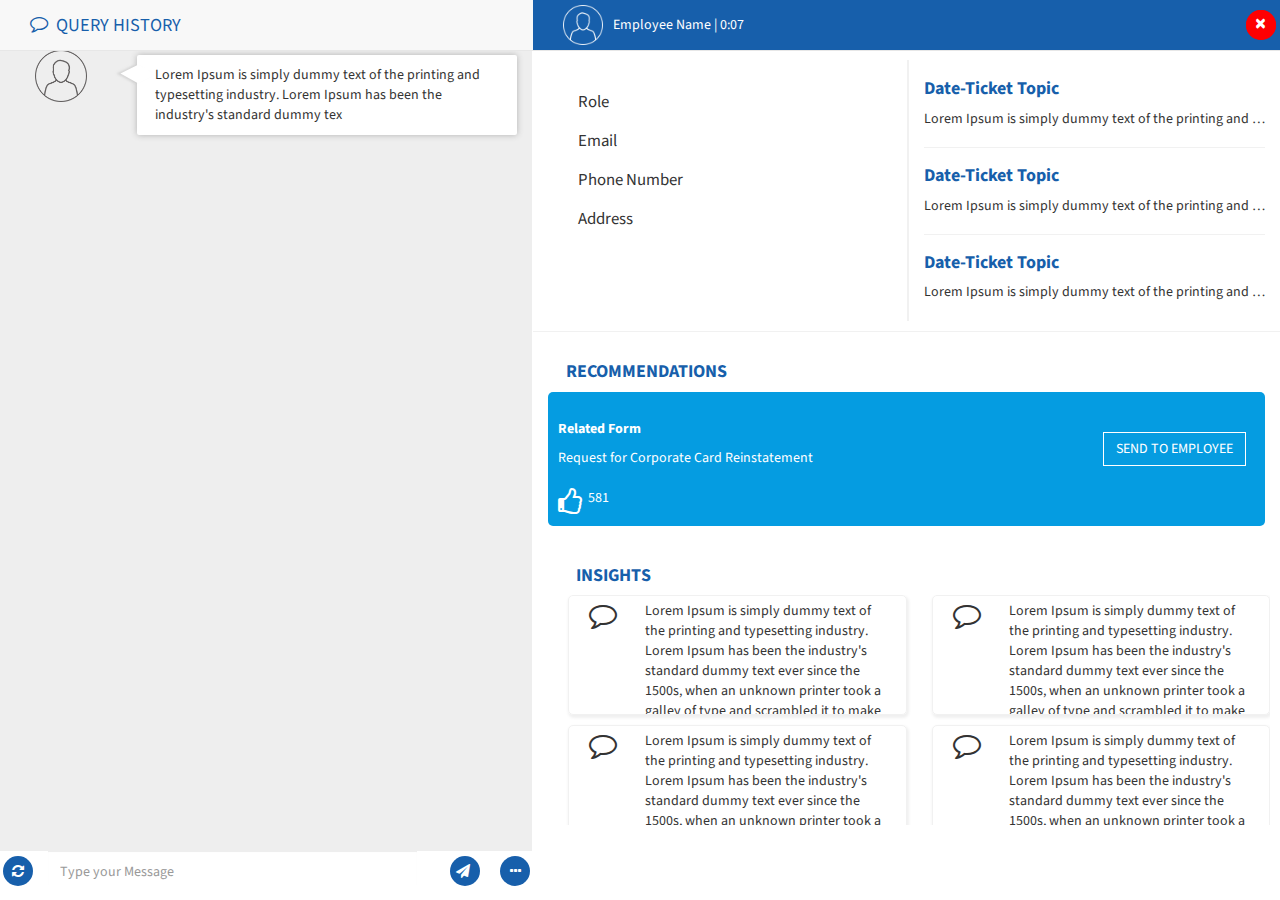
==== commit 8d42ce4c: "Add files via upload" ====
--- a/f1studioz/index.html
+++ b/f1studioz/index.html
@@ -85,8 +85,8 @@
                     <div class="col-xs-1 round-btn">
                         <a href='#'><i class="fa fa-refresh"></i></a>  
                     </div> 
-                      <form id='message'>
-                    <div class="col-xs-8 col-sm-8 col-md-9">
+                      <form id='message' role="form">
+                    <div class="col-xs-8 col-sm-8 col-md-9 form-group">
                         
                            
                             <input type="text"  class='form-control' placeholder='Type your Message' ng-model='addMe'>
--- a/f1studioz/css/main.css
+++ b/f1studioz/css/main.css
@@ -165,8 +165,8 @@
 position: fixed;
 width: 100%;    
 top:0px;   
-overflow: scroll;    
-padding-top: 30px;
+overflow-y: scroll;    
+padding-top: 100px;
 padding-bottom: 180px;    
 }
 #chat .message-section{
@@ -196,7 +196,8 @@
 margin: 0px;
 border-radius:0px;
 border: none;   
-padding-top: 13px;       
+padding-top: 13px; 
+z-index: 100;    
 }
 #chat button{
 border: none;
@@ -316,6 +317,9 @@
         color:#175fab;
 font-size: 1.3em;    
 }
+    #chat{
+    padding-top: 30px;
+    }
     #chat, #chat .interact-section{
 width: 41.6%;    
 }
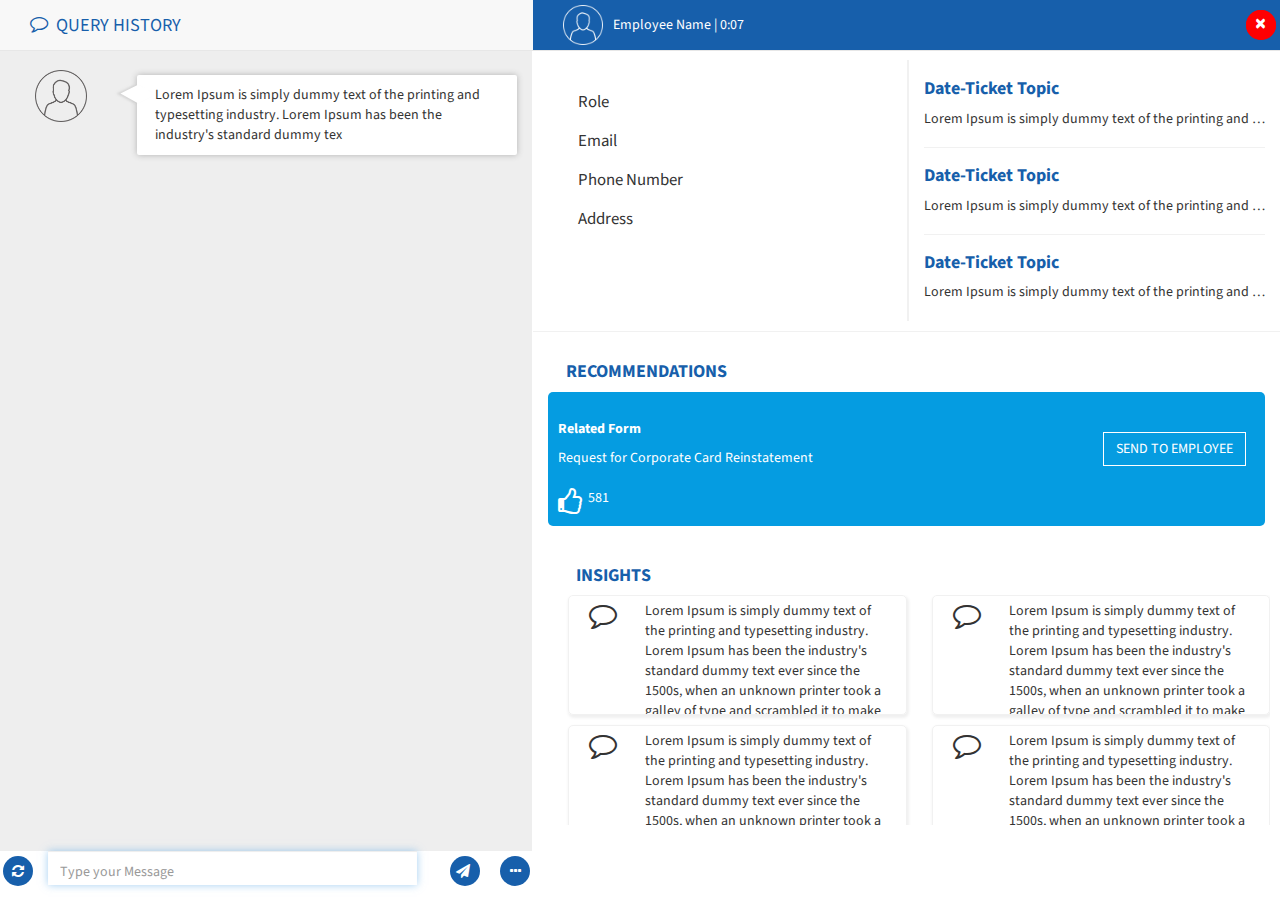
==== commit 1aa97679: "Add files via upload" ====
--- a/f1studioz/index.html
+++ b/f1studioz/index.html
@@ -84,12 +84,13 @@
                   <div class="row interact-section">
                     <div class="col-xs-1 round-btn">
                         <a href='#'><i class="fa fa-refresh"></i></a>  
-                    </div> 
+                    </div>
+                      <div class="col-xs-8 col-sm-8 col-md-9 form-group">
                       <form id='message' role="form">
-                    <div class="col-xs-8 col-sm-8 col-md-9 form-group">
+                    
                         
                            
-                            <input type="text"  class='form-control' placeholder='Type your Message' ng-model='addMe'>
+                            <input type="text" autofocus class='form-control' placeholder='Type your Message' ng-model='addMe'>
                                 
                             
                     </div>  
--- a/f1studioz/css/main.css
+++ b/f1studioz/css/main.css
@@ -318,7 +318,7 @@
 font-size: 1.3em;    
 }
     #chat{
-    padding-top: 30px;
+    padding-top:50px;
     }
     #chat, #chat .interact-section{
 width: 41.6%;    
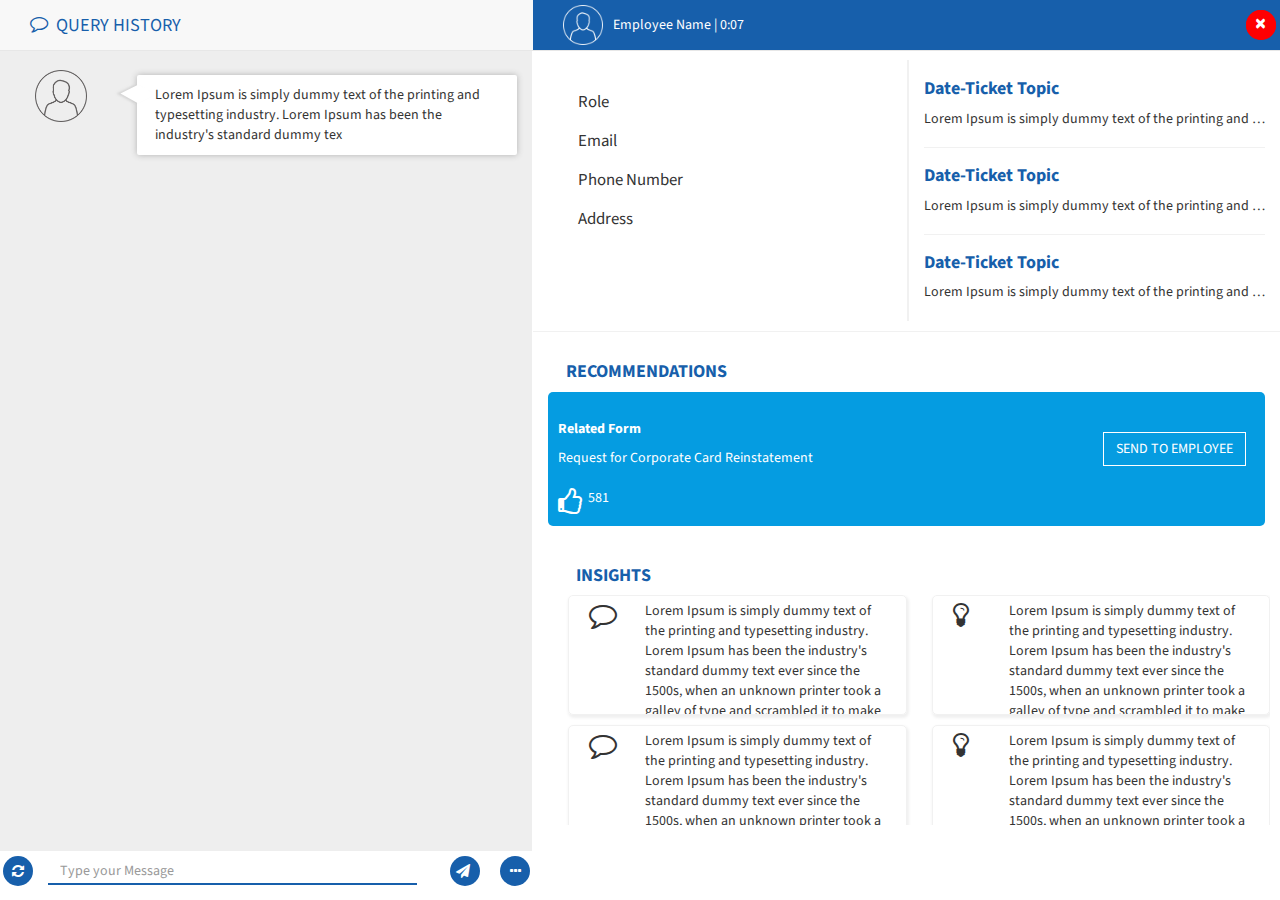
==== commit ee0093da: "Add files via upload" ====
--- a/f1studioz/index.html
+++ b/f1studioz/index.html
@@ -5,7 +5,7 @@
     <meta charset="utf-8">
     <meta name="viewport" content="width=device-width, initial-scale=1.0">
     <link rel="stylesheet" href="css/bootstrap.min.css">
-    <link rel="stylesheet" href="css/main.css">
+    <link rel="stylesheet" href="css/new.css">
     <link href='https://fonts.googleapis.com/css?family=Source+Sans+Pro' rel='stylesheet' type='text/css'>
     <link rel="stylesheet" href="css/tooltipster.css">
     <link href="https://maxcdn.bootstrapcdn.com/font-awesome/4.2.0/css/font-awesome.min.css" rel="stylesheet" />
@@ -68,7 +68,7 @@
                   
                     </div>
                 </div> 
-                   <div class="col-xs-12" ng-repeat="x in products">
+                   <div class="col-xs-12" ng-repeat="x in messages">
                     <div class="row chat-bubble">
                     <div class="col-xs-8 col-sm-9 col-md-10" >
                        <div class="bubble you">
@@ -90,12 +90,12 @@
                     
                         
                            
-                            <input type="text" autofocus class='form-control' placeholder='Type your Message' ng-model='addMe'>
+                            <input type="text" autofocus class='form-control' placeholder='Type your Message' ng-model='addMe' id='mesg'>
                                 
                             
                     </div>  
                     <div class="col-xs-1 ">
-                        <button type="submit" ng-click='add()'  class="round-btn"><i class="fa fa-send"></i></button>  
+                        <button type="submit" ng-click='add()' value=""  class="round-btn"><i class="fa fa-send"></i></button>  
                     </div> 
                      </form>      
                     <div class="col-xs-1 round-btn option">
@@ -177,6 +177,16 @@
                    <div class="col-sm-6 insight-box">
                     <div class="row">   
                      <div class="col-xs-2">    
+                  <i class="fa fa-lightbulb-o fa-2x"></i>
+                     </div>      
+                     <div class="col-xs-10">      
+                  <p>Lorem Ipsum is simply dummy text of the printing and typesetting industry. Lorem Ipsum has been the industry's standard dummy text ever since the 1500s, when an unknown printer took a galley of type and scrambled it to make a type specimen book. It has survived not only five centuries, but also the leap into electronic typesetting, remaining essentially unchanged.</p> 
+                     </div>      
+                    </div>     
+                </div>
+                   <div class="col-sm-6 insight-box">
+                    <div class="row">   
+                     <div class="col-xs-2">    
                   <i class="fa fa-comment-o fa-2x"></i>
                      </div>      
                      <div class="col-xs-10">      
@@ -187,17 +197,7 @@
                    <div class="col-sm-6 insight-box">
                     <div class="row">   
                      <div class="col-xs-2">    
-                  <i class="fa fa-comment-o fa-2x"></i>
-                     </div>      
-                     <div class="col-xs-10">      
-                  <p>Lorem Ipsum is simply dummy text of the printing and typesetting industry. Lorem Ipsum has been the industry's standard dummy text ever since the 1500s, when an unknown printer took a galley of type and scrambled it to make a type specimen book. It has survived not only five centuries, but also the leap into electronic typesetting, remaining essentially unchanged.</p> 
-                     </div>      
-                    </div>     
-                </div>
-                   <div class="col-sm-6 insight-box">
-                    <div class="row">   
-                     <div class="col-xs-2">    
-                  <i class="fa fa-comment-o fa-2x"></i>
+                  <i class="fa fa-lightbulb-o fa-2x"></i>
                      </div>      
                      <div class="col-xs-10">      
                   <p>Lorem Ipsum is simply dummy text of the printing and typesetting industry. Lorem Ipsum has been the industry's standard dummy text ever since the 1500s, when an unknown printer took a galley of type and scrambled it to make a type specimen book. It has survived not only five centuries, but also the leap into electronic typesetting, remaining essentially unchanged.</p> 
--- a/f1studioz/css/new.css
+++ b/f1studioz/css/new.css
@@ -0,0 +1,273 @@
+body {
+  font-family: Source Sans Pro, sans-serif;
+  overflow-x: hidden; }
+
+h4 {
+  color: #175fab; }
+
+.recommendation-header .navbar-color {
+  background: #175fab;
+  color: #fff; }
+.recommendation-header .navbar-default {
+  border-radius: 0px; }
+  .recommendation-header .navbar-default .navbar-brand {
+    color: #fff;
+    font-size: 1em; }
+    .recommendation-header .navbar-default .navbar-brand img {
+      width: 40px;
+      float: left;
+      margin-right: 10px;
+      margin-top: -10px; }
+.recommendation-header .close {
+  text-align: center;
+  background: #fe0002;
+  padding: 0px;
+  width: 30px;
+  opacity: 1;
+  color: #fff;
+  height: 30px;
+  border-radius: 180px;
+  position: absolute;
+  right: 4px;
+  margin-top: 10px;
+  padding-top: 3px; }
+.recommendation-header .navbar-header button {
+  margin: -10px 0px;
+  border: none; }
+
+#chat-header .navbar-brand {
+  display: none; }
+
+.nav-tabs li {
+  width: 50%;
+  text-align: center; }
+
+.tab-pane {
+  padding-top: 80px;
+  overflow-y: auto; }
+
+#nav {
+  margin-top: 50px;
+  background: #fdfdfd;
+  position: fixed;
+  width: 100%;
+  z-index: 100;
+  opacity: 1; }
+  #nav a {
+    border: none;
+    color: #2d2d2d; }
+  #nav .active a {
+    color: #175fab;
+    border-bottom: 3px solid #175fab; }
+
+#recommendation ul {
+  margin-top: -40px;
+  padding: 0px; }
+  #recommendation ul li {
+    display: block;
+    margin-top: 5px; }
+#recommendation .ticket-section {
+  border-bottom: 1px solid #f1f1f1;
+  padding: 1px 15px;
+  margin-top: 30px;
+  margin-bottom: 10px; }
+#recommendation .ticket:last-child {
+  border-bottom: none; }
+#recommendation .ticket {
+  max-height: 100px;
+  max-width: 100%;
+  overflow: hidden;
+  padding: 8px 0px;
+  border-bottom: 1px solid #f1f1f1; }
+  #recommendation .ticket p {
+    white-space: nowrap;
+    overflow: hidden;
+    text-overflow: ellipsis; }
+  #recommendation .ticket h4 {
+    color: #175fab;
+    font-weight: bolder; }
+#recommendation h4.heading {
+  font-weight: bolder;
+  margin-top: 30px; }
+#recommendation .recommendation-main {
+  background: #059ce1;
+  border-radius: 5px;
+  color: #fff;
+  padding: 10px; }
+  #recommendation .recommendation-main .row {
+    margin-top: 10px; }
+  #recommendation .recommendation-main h5 {
+    font-weight: bolder; }
+  #recommendation .recommendation-main .btn-style {
+    background: none;
+    border: 1px solid #fff;
+    color: #fff;
+    border-radius: 0px; }
+  #recommendation .recommendation-main .btn-style:hover {
+    background: #fff;
+    color: #059ce1; }
+#recommendation .insights {
+  padding: 10px; }
+  #recommendation .insights .scrollable-pane {
+    overflow-y: auto;
+    max-height: 230px; }
+  #recommendation .insights .insight-box .row {
+    border-radius: 5px;
+    border: 1px solid #f1f1f1;
+    box-shadow: 1px 2px 3px 1px #f0f0f0;
+    max-height: 120px;
+    min-height: 120px;
+    height: 120px;
+    margin-bottom: 10px;
+    margin-left: 10px;
+    overflow: hidden; }
+  #recommendation .insights .insight-box p, #recommendation .insights .insight-box i {
+    margin: 5px; }
+  #recommendation .insights .insight-box p.hidden {
+    white-space: nowrap;
+    text-overflow: ellipsis; }
+
+i {
+  float: left; }
+
+/*******************************************CHAT SECTION BEGINS *****************************************/
+#chat {
+  background: #eee;
+  position: fixed;
+  width: 100%;
+  top: 0px;
+  overflow-y: scroll;
+  padding-top: 100px;
+  padding-bottom: 180px; }
+  #chat .interact-section {
+    position: fixed;
+    bottom: 0px;
+    background: #fff;
+    width: 100%; }
+    #chat .interact-section input[type='text']:focus {
+      box-shadow: none;
+      border-bottom: 2px solid #175fab; }
+    #chat .interact-section .round-btn {
+      height: 30px;
+      width: 30px;
+      border-radius: 120px;
+      background: #175fab;
+      margin-left: 3px;
+      margin-top: 5px; }
+      #chat .interact-section .round-btn a i {
+        margin-left: -6px;
+        margin-top: 8px;
+        color: #fff; }
+    #chat .interact-section .form-control {
+      margin: 0px;
+      border-radius: 0px;
+      border: none;
+      padding-top: 13px;
+      z-index: 100; }
+  #chat button {
+    border: none;
+    color: #fff; }
+  #chat i {
+    color: #fff; }
+
+.option {
+  left: 20px; }
+
+.fa-ellipsis-h {
+  margin-top: 8px;
+  margin-left: -5px; }
+
+/******************************************************Tool Tip***************************************/
+.tooltip-content li {
+  background: #175fab;
+  padding: 5px 3px;
+  text-align: center;
+  margin-top: 3px; }
+  .tooltip-content li a {
+    color: #fff; }
+.tooltip-content li:hover {
+  background: #fff;
+  border: 1px solid #175fab; }
+.tooltip-content li a:hover {
+  color: #175fab;
+  text-decoration: none; }
+
+/*****************************************************Bubble********************************************/
+.chat-bubble:first-of-type {
+  padding: 20px; }
+
+.bubble {
+  background-color: #fff;
+  border-radius: 2px;
+  box-shadow: 0 0 6px #B2B2B2;
+  display: inline-block;
+  padding: 10px 18px;
+  position: relative;
+  vertical-align: top;
+  width: 100%; }
+
+.bubble::before {
+  background-color: #fff;
+  content: "\00a0";
+  display: block;
+  height: 16px;
+  position: absolute;
+  top: 11px;
+  transform: rotate(29deg) skew(-35deg);
+  -moz-transform: rotate(29deg) skew(-35deg);
+  -ms-transform: rotate(29deg) skew(-35deg);
+  -o-transform: rotate(29deg) skew(-35deg);
+  -webkit-transform: rotate(29deg) skew(-35deg);
+  width: 20px; }
+
+.me {
+  float: left;
+  margin: 5px 45px 5px 20px; }
+
+.me::before {
+  box-shadow: -2px 2px 2px 0 rgba(178, 178, 178, 0.4);
+  left: -9px; }
+
+.you {
+  float: right;
+  margin: 5px 20px 5px 45px; }
+
+.you::before {
+  box-shadow: 2px -2px 2px 0 rgba(178, 178, 178, 0.4);
+  right: -9px; }
+
+@media (min-width: 740px) {
+  #recommendation .first-section {
+    border-bottom: 1px solid #f1f1f1; }
+  #recommendation .detail-section {
+    padding-top: 30px; }
+  #recommendation .ticket-section {
+    border-top: none;
+    border-bottom: none;
+    border-left: 2px solid #f1f1f1; }
+  #recommendation .recommendation-main .btn-style {
+    margin-top: 20px;
+    margin-left: 0px; }
+  #recommendation ul {
+    margin-top: 30px;
+    margin-left: 30px; }
+    #recommendation ul li {
+      font-size: 1.2em;
+      margin-top: 15px; }
+
+  #tabs {
+    margin-top: 30px; }
+
+  #chat-header .navbar-brand {
+    display: block;
+    color: #175fab;
+    font-size: 1.3em; }
+
+  #chat {
+    padding-top: 50px;
+    padding-bottom: 230px; }
+
+  #chat, #chat .interact-section {
+    width: 41.6%; } }
+
+/*# sourceMappingURL=new.css.map */
